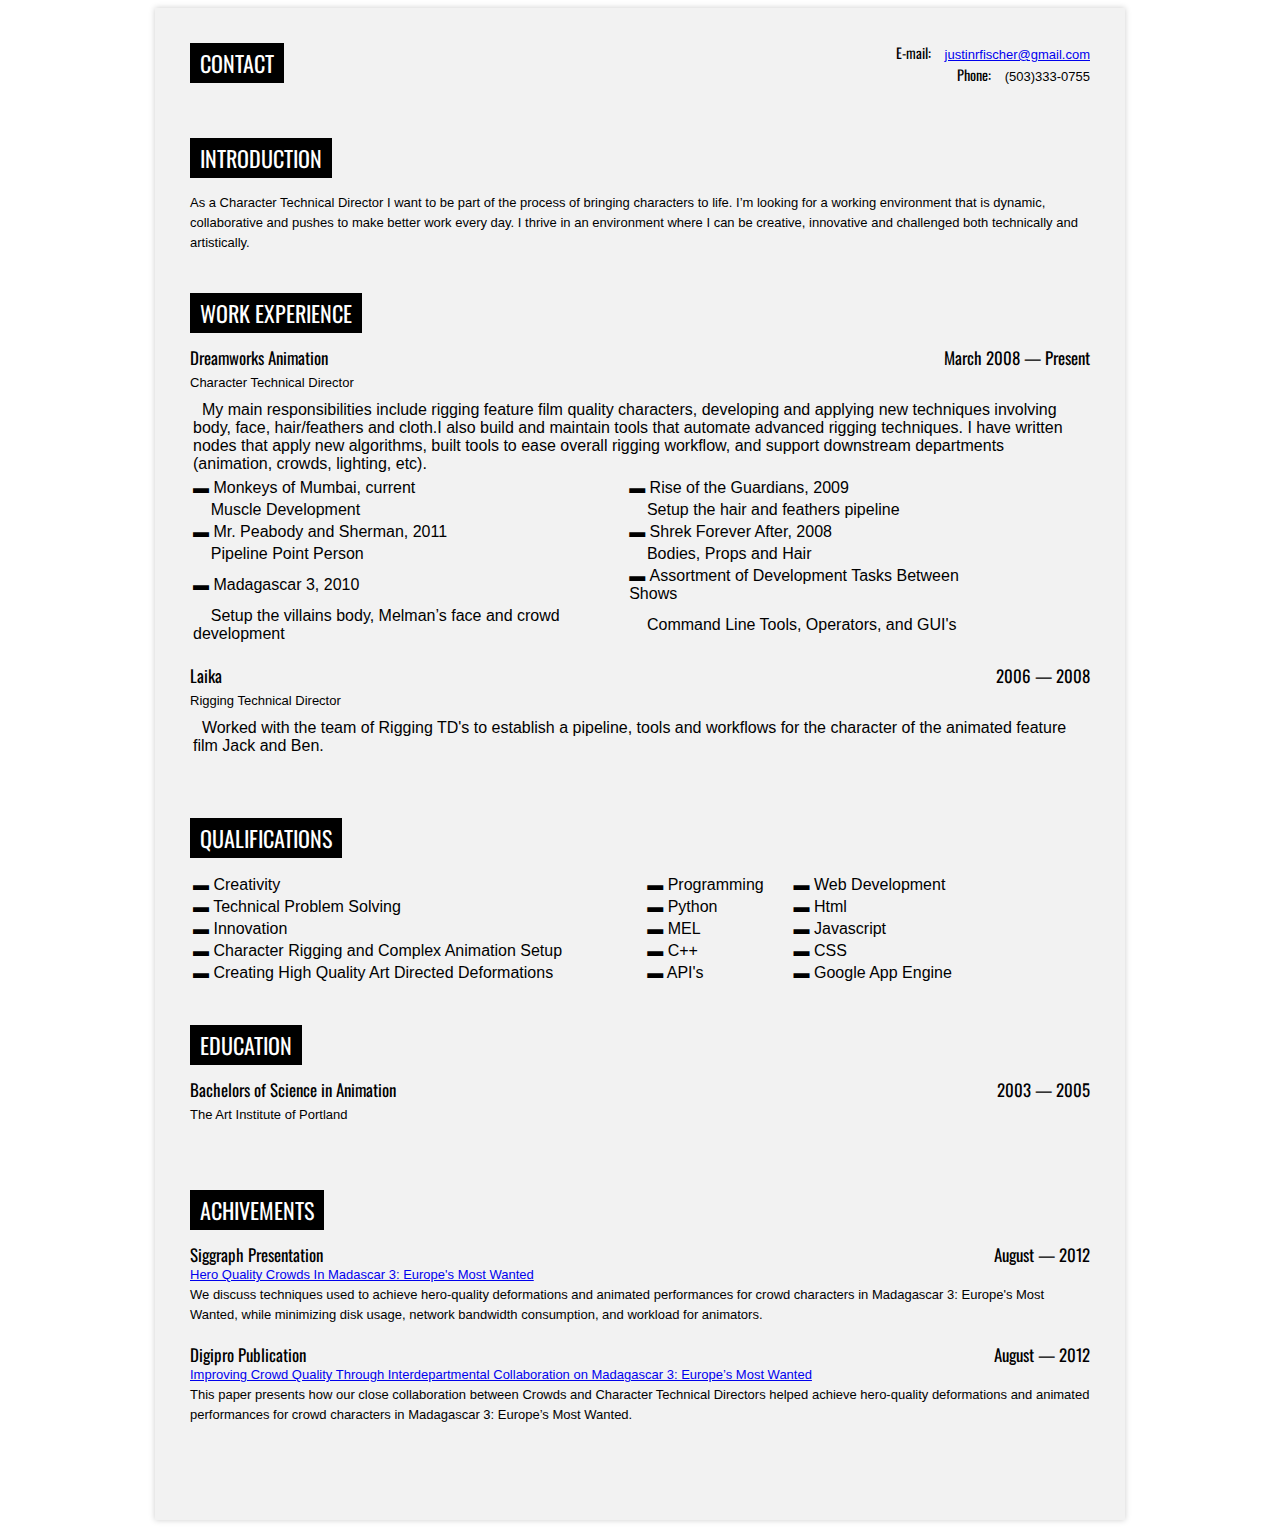
==== templates/resumebody.html @ 1012dcae "Initial commit" ====
<div class="container">

              <link href="http://fonts.googleapis.com/css?family=Oswald" rel="stylesheet" type="text/css" />
              <style type="text/css">
                #mainResume {
                  
                  font-family: 'Helvetica Neue', Helvetica, Arial, sans-serif;
                  line-height: 20px;
                  font-size: 13px;

                  background-color: hsla(0, 0%, 95%, 1.0);

                  width: 900px;
                  padding: 35px;
                  margin: 0 auto 15px auto;
                  overflow: hidden;
                  
                  box-shadow: 0 0 6px #ccc;
                }

                h1, h2, h3, h4 {
                  font-family: 'Oswald', Impact, Helvetica, Arial, sans-serif;
                  font-weight: normal;
                  margin: 0 0 15px 0;
                  padding: 0;
                }
                h1 {
                  font-size: 300%;
                }
                h2 {
                  font-size: 210%;
                }
                h3 {
                  font-size: 130%;
                }
                
                p {
                  margin: 0 0 10px 0;
                }
                
                ul {
                  margin: 0;
                  list-style-type: square;
                }
                
                /* ________________________________________________________ */
                
                .clear {
                  clear: both;
                }

                .qualifications {
                  text-align: left;
                }

                #title {
                  line-height: 42px;
                  border-bottom: 3px solid #000;
                  padding-bottom: 30px;
                  margin: 0px 0 30px 0;
                }
                
                #credit {
                  margin-bottom: 20px;
                  font-size: 11px;
                  color: #999;
                  text-align: center;
                }
                  #credit a {
                    color: #999;
                  }
                
                p label {
                  font-family: 'Oswald', Helvetica, Arial, serif;
                  
                  font-size: 110%;
                  margin-right: 10px;
                }
                  p label span.colon {
                    display: inline;
                  }

                
                .section {
                  margin-bottom: 40px;
                }
                .section .set {
                }
                .item {
                  margin: 0 0 20px 0;
                }

                /*  _____________________________ */
                .section .title {
                  text-transform: uppercase;
                  font-size: 170%;

                  padding: 10px 10px;
                  margin: 0 auto 15px auto;

                  display: inline-block;
                  background: #000;
                  color: #fff;
                }
                  .section .set h3 {
                    margin: 0;
                  }



                .basic-info {
                  border-top: 0;
                }
                .section.basic-info .title {
                  float: left;
                  border: 0;
                }
                .basic-info .set {
                  float: right;
                  width: 70%;
                }
                .basic-info .address {
                  width: 40%;
                  float: left;
                }
                .basic-info .r {
                  float: right;
                  width: 50%;
                  text-align: right;
                }
                  .basic-info label {
                    font-family: 'Oswald', Helvetica, Arial, serif;
                  }
                  .basic-info label, .basic-info span  {
                    display: inline !important;
                  }
                .basic-info p {
                  margin: 0;
                }
                
                .section span {
                  display: block;
                }
                .section h3 span.l, .section span.r {
                  width: 49%;
                  float: left;
                }
                  .section span.r {
                    float: right;
                    text-align: right;
                  }
                  .section-education .school,
                  .section-work .job_title {
                    font-size: 100%;
                    display: block;
                    margin: 5px 0 5px 0;
                  }


                #photo {
                  width: 160px;
                  height: 200px;
                  overflow: hidden;
                  float: left;
                  margin-top: 4px;
                  border-radius: 4px;
                }
                #photo img {
                  width: 100%;
                  height: auto;
                }
                .header.photo {
                  margin-left: 190px;
                }
                .header.photo #title {
                  text-align: left;
                }
                .header.photo .basic-info {
                  float: none;
                  padding: 0;
                }


                @media screen and (max-width: 950px) {
                  body {
                    background: #fff;
                  }
                  #main {
                    box-shadow: none;
                    padding: 0;
                    padding: 5px;
                  }
                }
              </style>
            </head>
            <body>

            <div id="mainResume">
              
              <div class="basic-info section">
                <h2 class="title">Contact</h2>
                <div class="set">
                
                        <div class="r">
                              <p class="email"><label>E-mail<span class="colon">:</span></label> <span class="value"><a href="mailto:justinrfischer@gmail.com?Subject=Hello%20From%20JustinRFischer.com" target="_blank">justinrfischer@gmail.com</a></span></p>
                    
                    
                              <p class="phone"><label>Phone<span class="colon">:</span></label> <span class="value">(503)333-0755</span></p>
                          </div>
                  <div class="clear"> </div>
                </div><!-- set //-->
                <div class="clear"> </div>
              </div><!-- basic-info //-->

              
                
                  <div class="section section-1384366013183">
                  <h2 class="title">Introduction</h2>
                  <div class="set">
                        <div class="item">
                          <span class="info">As a Character Technical Director I want to be part of the process of bringing characters to life. I’m looking for a working environment that is dynamic, collaborative and pushes to make better work every day. I thrive in an environment where I can be creative, innovative and challenged both technically and artistically.</span>
                        </div>
                      </div>
                  <div class="clear"> </div>
                </div>
                  <div class="section section-work">
                  <h2 class="title">Work experience</h2>
                  <div class="set">
                          <div class="item">
                            <h3><span class="company l">Dreamworks Animation</span>
                        <span class="date r">March 2008 &mdash; Present</span>
                          </h3>
                          <span class="clear"> </span>
                          <span class="job_title">Character Technical Director</span><span class="info">
                          <table>
                            <tr>
                              <td>&nbsp; My main responsibilities include rigging feature film quality characters, developing and applying new techniques involving body, face, hair/feathers and cloth.I also build and maintain tools that automate advanced rigging techniques. I have written nodes that apply new algorithms, built tools to ease overall rigging workflow, and support downstream departments (animation, crowds, lighting, etc).
                              </td>
                            </tr>
                          </table>
                          <table width="800">
                            <tr>
                              <td>&#9644;&nbsp;Monkeys of Mumbai, current</td>
                              <td>&#9644;&nbsp;Rise of the Guardians, 2009</td>
                            </tr>
                            <tr>
                              <td>&nbsp;&nbsp; &nbsp;Muscle Development</td>
                              <td>&nbsp;&nbsp; &nbsp;Setup the hair and feathers pipeline</td>
                            </tr>
                            <tr>
                              <td>&#9644;&nbsp;Mr. Peabody and Sherman, 2011</td>
                              <td>&#9644;&nbsp;Shrek Forever After, 2008</td>
                            </tr>
                            <tr>
                              <td>&nbsp;&nbsp; &nbsp;Pipeline Point Person</td>
                              <td>&nbsp;&nbsp; &nbsp;Bodies, Props and Hair</td>
                            </tr>
                            <tr>
                              <td>&#9644;&nbsp;Madagascar 3, 2010</td>
                              <td>&#9644;&nbsp;Assortment of Development Tasks Between Shows</td>
                            </tr>
                            <tr>
                              <td>&nbsp;&nbsp; &nbsp;Setup the villains body, Melman’s face and crowd development</td>
                              <td>&nbsp;&nbsp; &nbsp;Command Line Tools, Operators, and GUI's</td>
                            </tr>
                          </table>
                          </div>
                        
                          <div class="item">
                            <h3><span class="company l">Laika</span>
                        <span class="date r">2006 &mdash; 2008</span>
                          </h3>
                          <span class="clear"> </span>
                          <span class="job_title">Rigging Technical Director</span><span class="info">
                          <table>
                            <tr>
                              <td>&nbsp; Worked with the team of Rigging TD's to establish a pipeline, tools and workflows for the character of the animated feature film Jack and Ben.</td>
                            </tr>
                          </table>
                          </div>
                        </div>
                  <div class="clear"> </div>
                </div>
                  <div class="section section-qualifications">
                  <h2 class="title">Qualifications</h2>
                  <div class="set">
                        <div class="item">
                          <span class="info">
                            <table width="800" class="qualifications">
                              <tr>
                                <td>&#9644; Creativity</td>
                                <td>&#9644; Programming</td>
                                <td>&#9644; Web Development</td>
                              </tr>
                              <tr>
                                <td>&#9644; Technical Problem Solving</td>
                                <td>&#9644; Python</td>
                                <td>&#9644; Html</td>
                              </tr>
                              <tr>
                                <td>&#9644; Innovation</td>
                                <td>&#9644; MEL</td>
                                <td>&#9644; Javascript</td>
                              </tr>
                              <tr>
                                <td>&#9644; Character Rigging and Complex Animation Setup</td>
                                <td>&#9644; C++</td>
                                <td>&#9644; CSS</td>
                              </tr>
                              <tr>
                                <td>&#9644; Creating High Quality Art Directed Deformations</td>
                                <td>&#9644; API's</td>
                                <td>&#9644; Google App Engine</td>
                              </tr>
                            </table>
                          </span>
                        </div>
                      </div>
                  <div class="clear"> </div>
                </div>
                  <div class="section section-education">
                  <h2 class="title">Education</h2>
                  <div class="set">
                        <div class="item">
                          <h3><span class="course l">Bachelors of Science in Animation</span>
                        <span class="date r">2003 &mdash; 2005</span>
                          </h3>
                          <span class="clear"> </span>
                          <span class="school">The Art Institute of Portland</span><span class="clear"> </span>
                        </div>
                        </div>
                  <div class="clear"> </div>
                </div>
                <div class="section section-achivements">
                  <h2 class="title">Achivements</h2>
                  <div class="set">
                    <div class="item">
                      <h3><span class="course l">Siggraph Presentation</span>
                    <span class="date r">August &mdash; 2012</span>
                      </h3>
                      <span class="clear"> </span>
                      <span class="school"><a href="http://www.dreamworksanimation.com/media/insidedwa/tech/papers/Mad3Crowds.pdf#!"  target="_blank">Hero Quality Crowds In Madascar 3: Europe's Most Wanted</a></span><span class="clear"> </span>
                      <div class="item">
                        <span class="info">We discuss techniques used to achieve hero-quality deformations and animated performances for crowd characters in Madagascar 3: Europe's Most Wanted, while minimizing disk usage, network bandwidth consumption, and workload for animators.</span>
                      </div>
                    </div>
                    <div class="item">
                      <h3><span class="course l">Digipro Publication</span>
                    <span class="date r">August &mdash; 2012</span>
                      </h3>
                      <span class="clear"> </span>
                      <span class="school"><a href="http://portalparts.acm.org/2380000/2370919/fm/frontmatter.pdf" target="_blank">Improving Crowd Quality Through Interdepartmental Collaboration on Madagascar 3: Europe’s Most Wanted</a></span><span class="clear"> </span>
                      <div class="item">
                        <span class="info">This paper presents how our close collaboration between Crowds and Character Technical Directors helped achieve hero-quality deformations and animated performances for crowd characters in Madagascar 3: Europe’s Most Wanted.</span>
                      </div>
                    </div>
                  </div>
                  <div class="clear"> </div>
                </div>
              </div>
          </div>
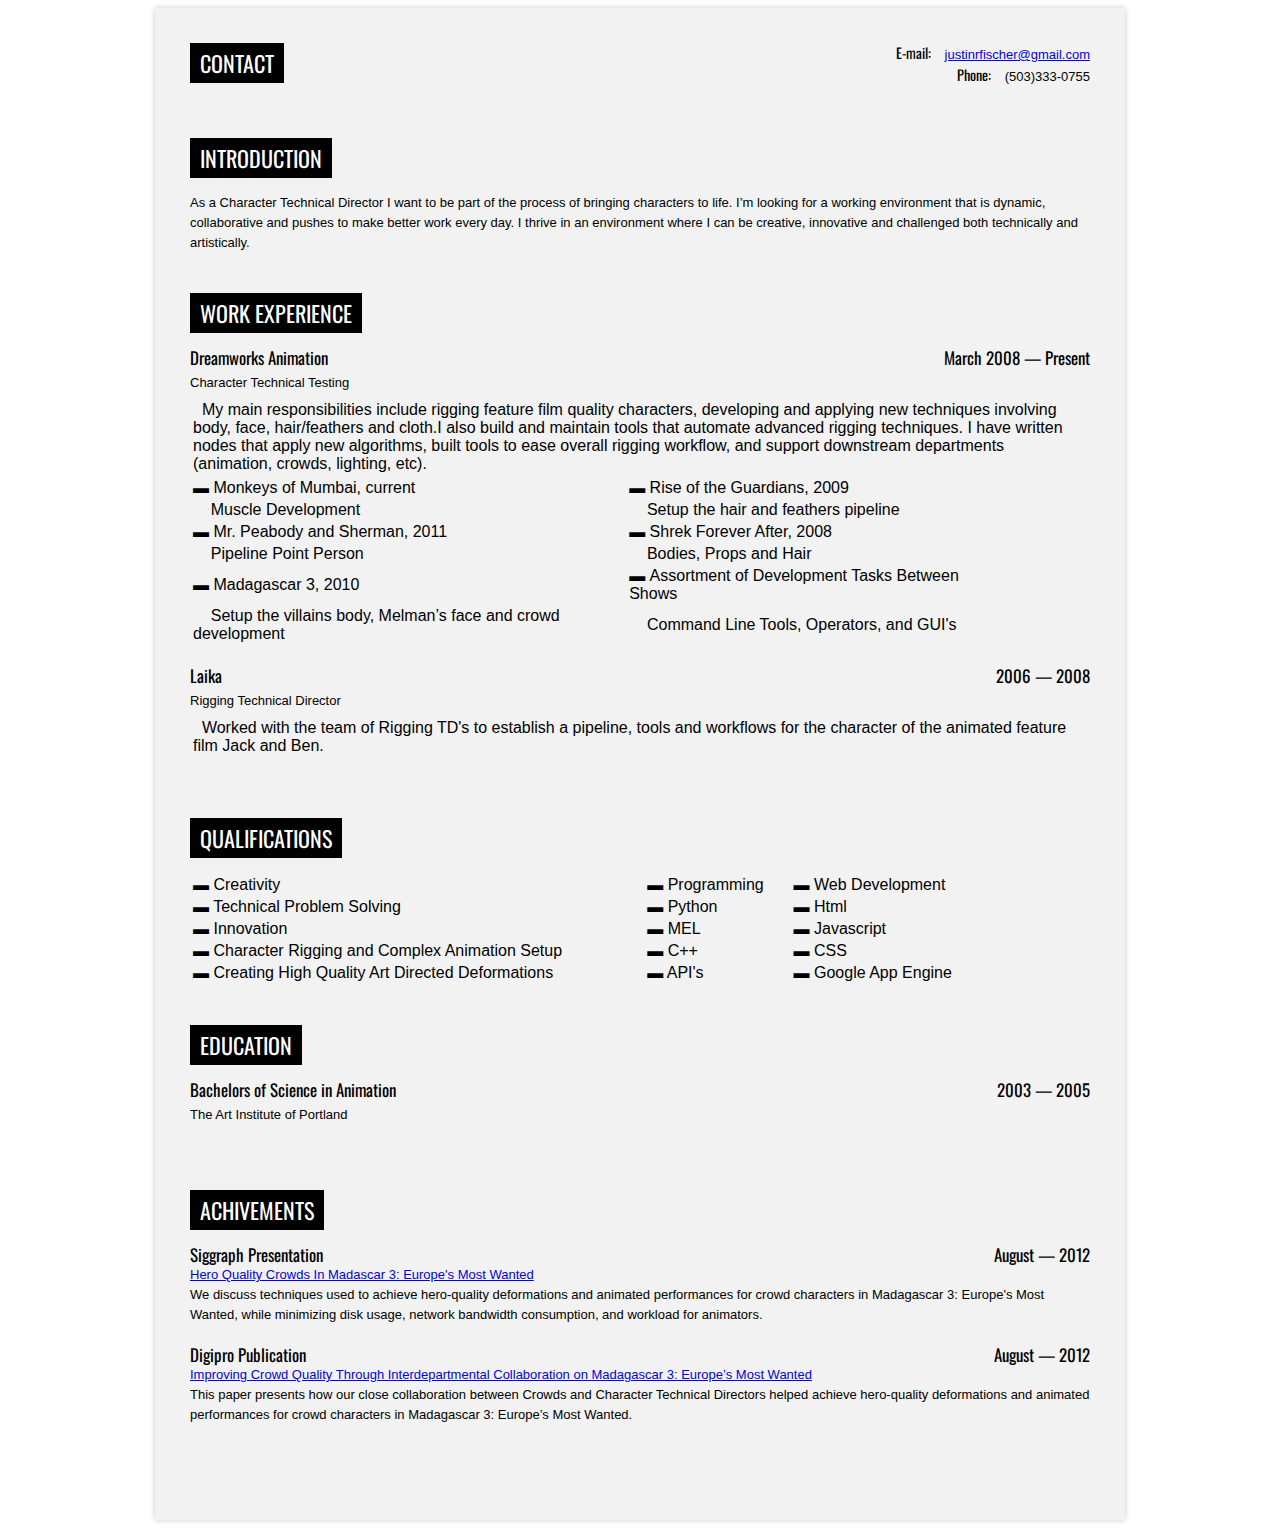
==== commit 08068e68: "Commit testing for moving to github" ====
--- a/templates/resumebody.html
+++ b/templates/resumebody.html
@@ -232,7 +232,7 @@
                         <span class="date r">March 2008 &mdash; Present</span>
                           </h3>
                           <span class="clear"> </span>
-                          <span class="job_title">Character Technical Director</span><span class="info">
+                          <span class="job_title">Character Technical Testing</span><span class="info">
                           <table>
                             <tr>
                               <td>&nbsp; My main responsibilities include rigging feature film quality characters, developing and applying new techniques involving body, face, hair/feathers and cloth.I also build and maintain tools that automate advanced rigging techniques. I have written nodes that apply new algorithms, built tools to ease overall rigging workflow, and support downstream departments (animation, crowds, lighting, etc).
